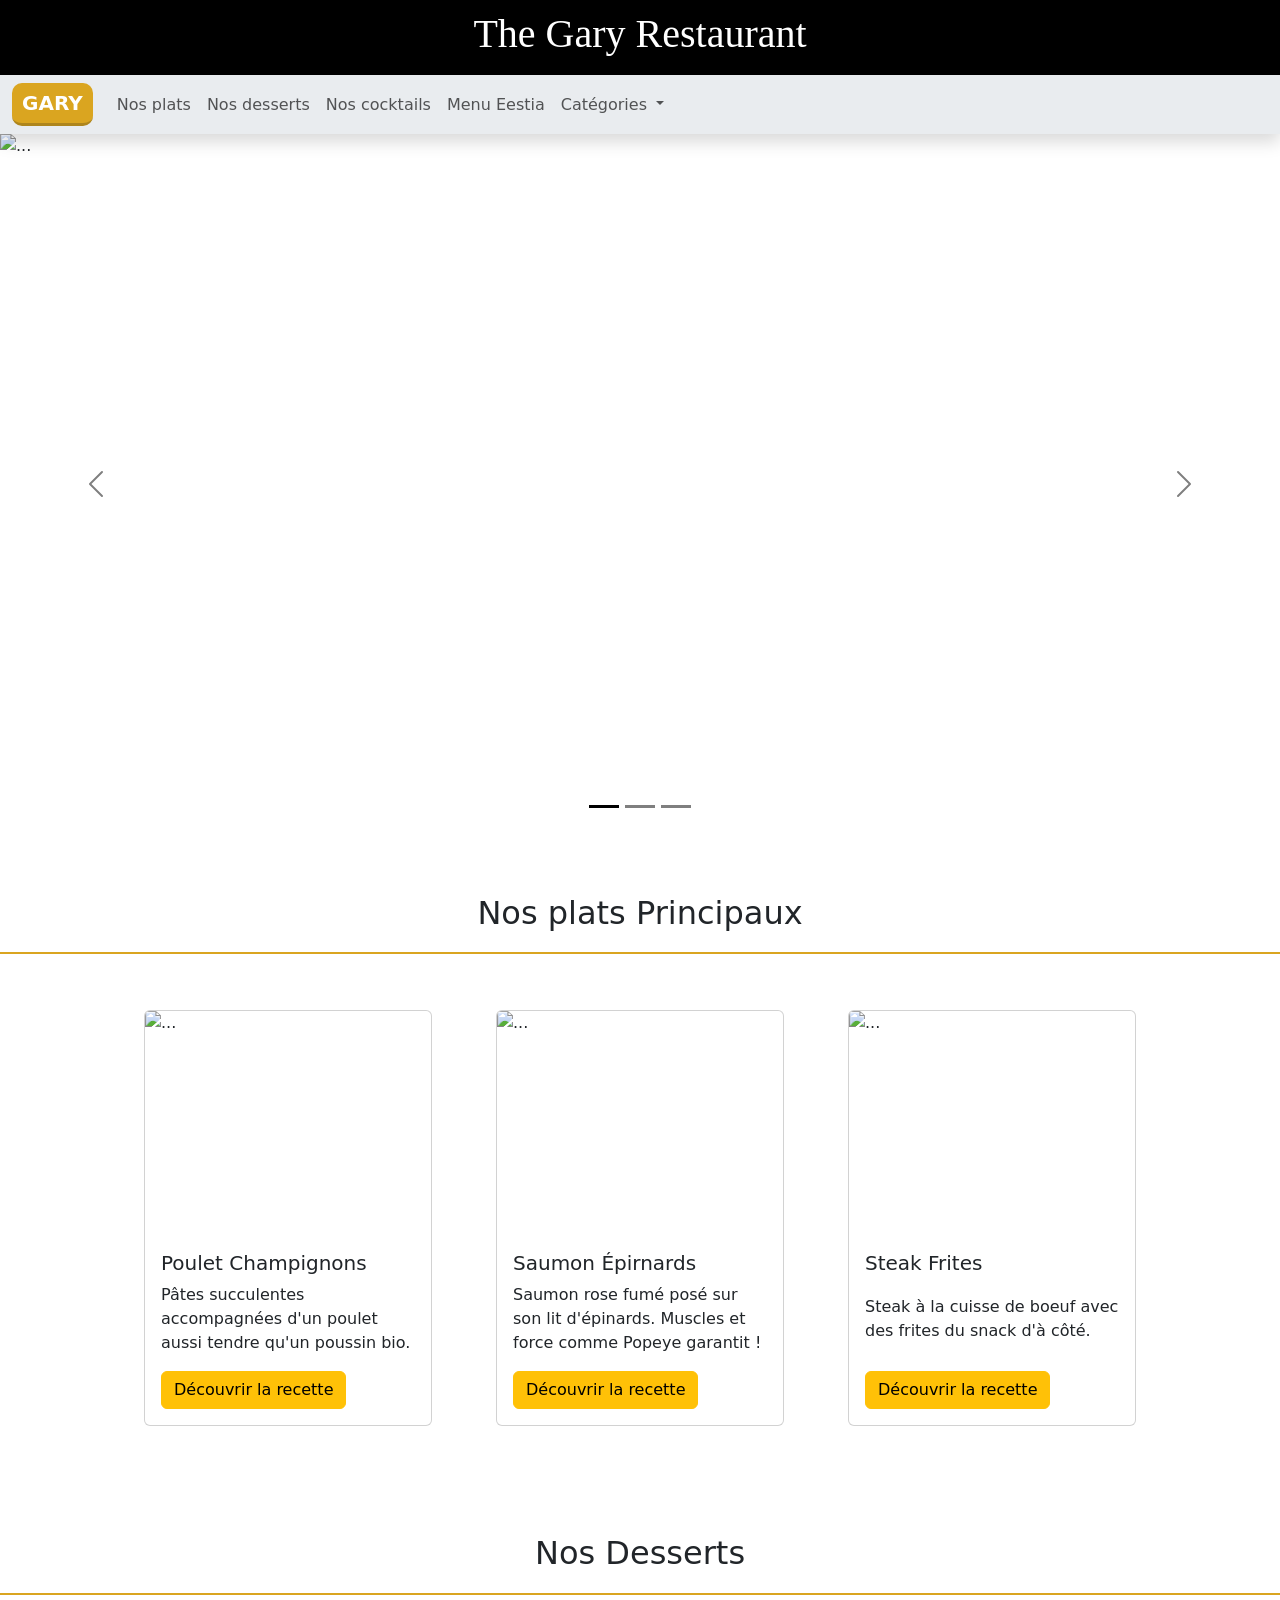
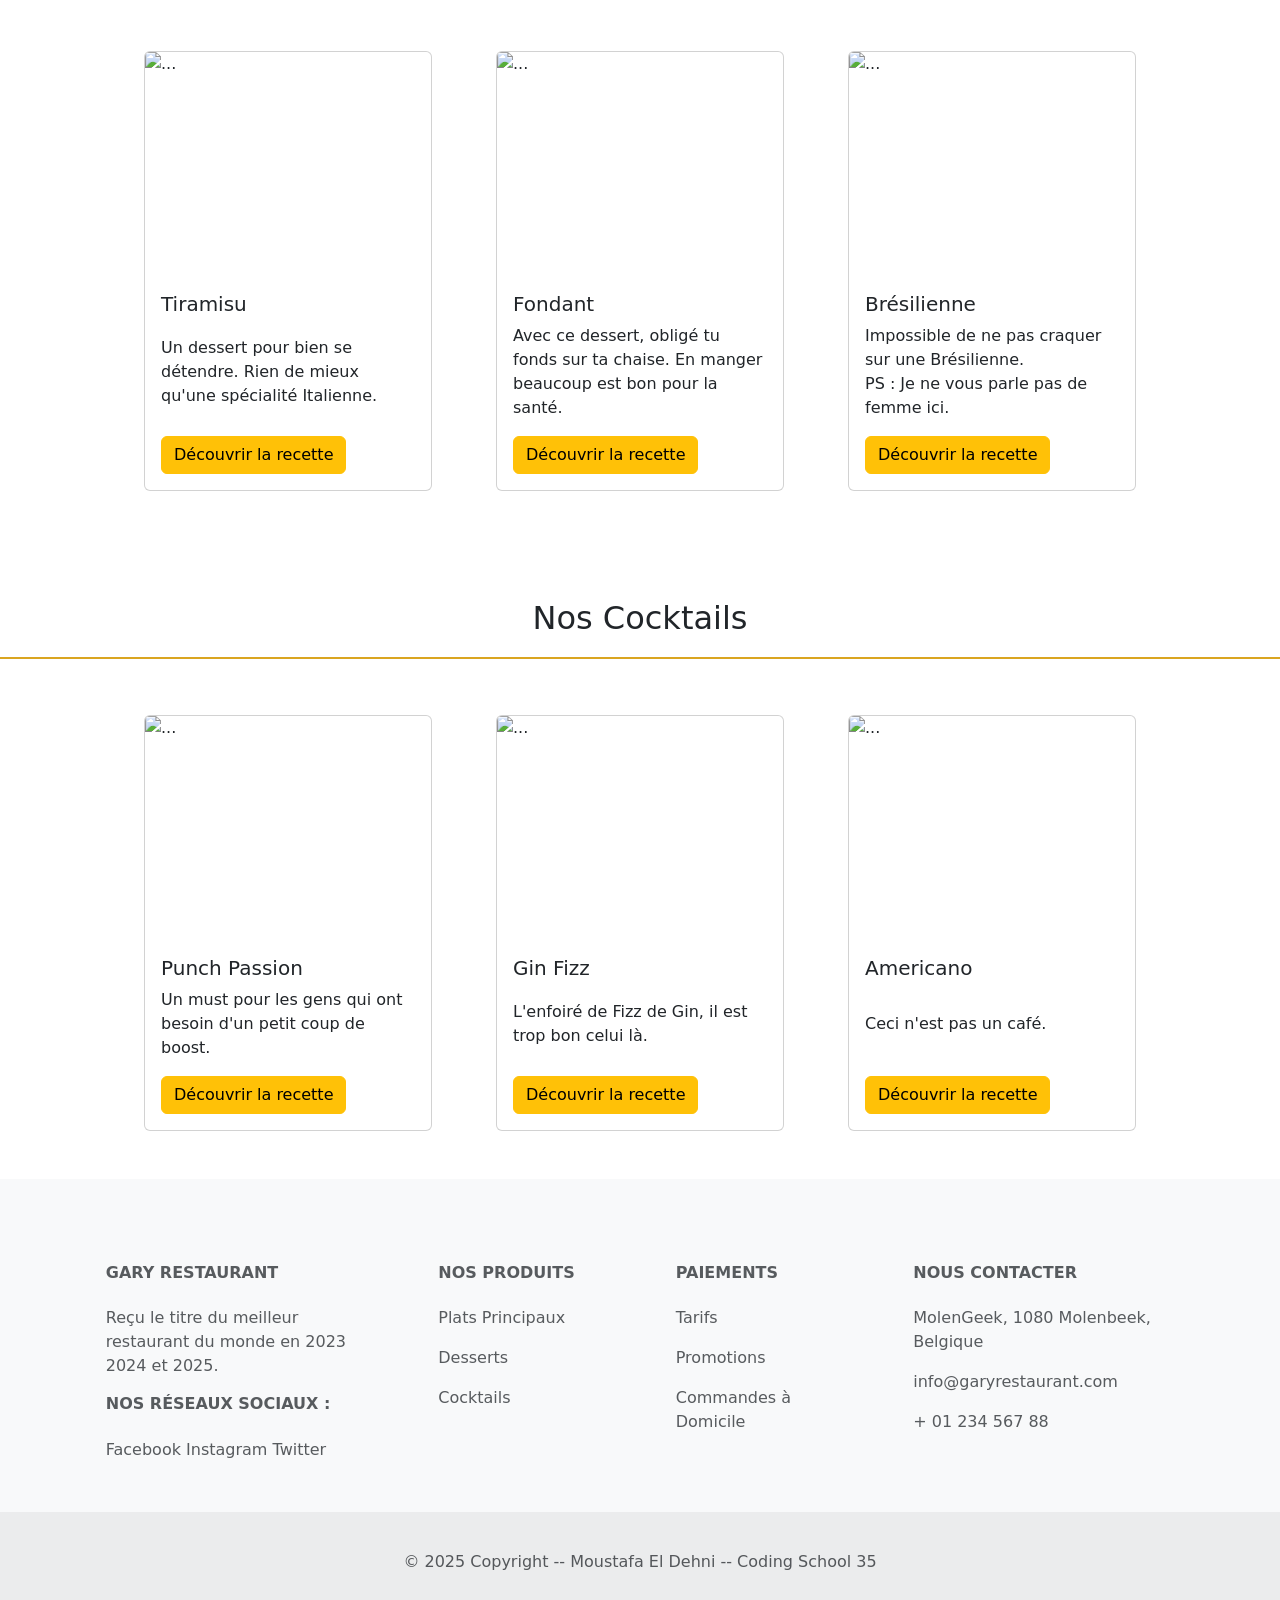
==== index.html @ 2e027260 "Recette avec JS 1" ====
<!DOCTYPE html>
<html lang="en">
<head>
    <meta charset="UTF-8">
    <meta name="viewport" content="width=device-width, initial-scale=1.0">
    <title>Document</title>
    <!-- Style CSS personnel -->
    <link rel="stylesheet" href="./style/style.css">
    <!-- Style CSS Bootstrap -->
    <link href="https://cdn.jsdelivr.net/npm/bootstrap@5.3.3/dist/css/bootstrap.min.css" rel="stylesheet" integrity="sha384-QWTKZyjpPEjISv5WaRU9OFeRpok6YctnYmDr5pNlyT2bRjXh0JMhjY6hW+ALEwIH" crossorigin="anonymous">
</head>
<body>
    <!-- Header -->
    <header id="header-haut">
        <h1>The Gary Restaurant</h1>
    </header>
    <!-- Nav -->
    <nav id="nav" class="navbar sticky-top navbar-expand-lg bg-body-secondary shadow">
        <div class="container-fluid">
          <a class="navbar-brand logo" href="#header-haut" id="logo">GARY</a>
          <button class="navbar-toggler" type="button" data-bs-toggle="collapse" data-bs-target="#navbarNavDropdown" aria-controls="navbarNavDropdown" aria-expanded="false" aria-label="Toggle navigation">
            <span class="navbar-toggler-icon"></span>
          </button>
          <div class="collapse navbar-collapse" id="navbarNavDropdown">
            <ul class="navbar-nav">
              <li class="nav-item">
                <a class="nav-link" aria-current="page" href="#titre-sections1">Nos plats</a>
              </li>
              <li class="nav-item">
                <a class="nav-link" href="#titre-sections2">Nos desserts</a>
              </li>
              <li class="nav-item">
                <a class="nav-link" href="#titre-sections3">Nos cocktails</a>
              </li>
              <li class="nav-item">
                <a class="nav-link" href="pages/Eestia_menu.html">Menu Eestia</a>
              </li>
              <li class="nav-item dropdown">
                <a class="nav-link dropdown-toggle" href="#" role="button" data-bs-toggle="dropdown" aria-expanded="false">
                  Catégories
                </a>
                <ul class="dropdown-menu">
                  <li><a class="dropdown-item" href="./pages/1platsprincipaux.html">Plats Principaux</a></li>
                  <li><a class="dropdown-item" href="./pages/2desserts.html">Desserts</a></li>
                  <li><a class="dropdown-item" href="./pages/3cocktails.html">Cocktails</a></li>
                </ul>
              </li>
            </ul>
          </div>
        </div>
    </nav>
    <!-- Section Héro - Carousel -->
    <section id="hero">
      <div id="carouselExampleDark" class="carousel carousel-dark slide">
        <div class="carousel-indicators">
          <button type="button" data-bs-target="#carouselExampleDark" data-bs-slide-to="0" class="active" aria-current="true" aria-label="Slide 1"></button>
          <button type="button" data-bs-target="#carouselExampleDark" data-bs-slide-to="1" aria-label="Slide 2"></button>
          <button type="button" data-bs-target="#carouselExampleDark" data-bs-slide-to="2" aria-label="Slide 3"></button>
        </div>
        <div class="carousel-inner">
          <div class="carousel-item active" data-bs-interval="10000">
            <img src="https://www.ithq.qc.ca/wp-content/uploads/2024/05/Resto_couple-mange-table-scaled.jpg" height="700px" class="d-block w-100" alt="...">
          </div>
          <div class="carousel-item" data-bs-interval="2000">
            <img src="https://www.datocms-assets.com/44717/1726070182-restauration-traditionnelle.jpg?auto=format&fit=clip&h=1024" height="700px" class="d-block w-100" alt="...">
          </div>
          <div class="carousel-item">
            <img src="https://techcrunch.com/wp-content/uploads/2015/08/shutterstock_237882754.jpg" height="700px" class="d-block w-100" alt="...">
          </div>
        </div>
        <button class="carousel-control-prev" type="button" data-bs-target="#carouselExampleDark" data-bs-slide="prev">
          <span class="carousel-control-prev-icon" aria-hidden="true"></span>
          <span class="visually-hidden">Previous</span>
        </button>
        <button class="carousel-control-next" type="button" data-bs-target="#carouselExampleDark" data-bs-slide="next">
          <span class="carousel-control-next-icon" aria-hidden="true"></span>
          <span class="visually-hidden">Next</span>
        </button>
      </div>
    </section>
    <!-- Première section Plats Principaux -->
     
    <h2 id="titre-sections1">Nos plats Principaux</h2>
    <section id="section1" class="d-flex justify-content-center section-gap flex-wrap py-5">
        <div class="card" style="width: 18rem;">
            <img src="https://www.cookwithcampbells.ca/wp-content/uploads/sites/24/assets/recipes/medium/medium_934.jpg" class="card-img-top taille-image" alt="...">
            <div class="card-body">
              <h5 class="card-title">Poulet Champignons</h5>
              <p class="card-text">Pâtes succulentes accompagnées d'un poulet aussi tendre qu'un poussin bio.</p>
              <a href="./pages/p1-poulet.html" class="btn btn-warning">Découvrir la recette</a>
            </div>
          </div>
          <div class="card" style="width: 18rem;">
            <img src="https://assets.afcdn.com/recipe/20170306/63091_w1024h768c1cx2880cy1920.webp" class="card-img-top taille-image" alt="...">
            <div class="card-body">
              <h5 class="card-title">Saumon Épirnards</h5>
              <p class="card-text">Saumon rose fumé posé sur son lit d'épinards. Muscles et force comme Popeye garantit !</p>
              <a href="./pages/p1-saumon.html" class="btn btn-warning">Découvrir la recette</a>
            </div>
          </div>
          <div class="card" style="width: 18rem;">
            <img src="https://www.test-achats.be/sante/-/media/ta-hline/images/home/food%20and%20nutrition/healthy%20food/news/2020-and-before/steak%20frites/steak-frites-134169762.jpg?rev=9423913f-3541-4020-94a4-6e630cea4dc5&hash=6212A6D6DBCD370029F85044B0C58248" class="card-img-top taille-image" alt="...">
            <div class="card-body">
              <h5 class="card-title">Steak Frites</h5>
              <p class="card-text">Steak à la cuisse de boeuf avec des frites du snack d'à côté.</p>
              <a href="./pages/p1-steak.html" class="btn btn-warning">Découvrir la recette</a>
            </div>
          </div>
    </section>
    <!-- Deuxième section Desserts -->
    <h2 id="titre-sections2">Nos Desserts</h2>
    <section id="section2" class="d-flex justify-content-center section-gap flex-wrap py-5">
        <div class="card" style="width: 18rem;">
            <img src="https://www.galbani.fr/wp-content/uploads/2017/07/Tiramisu-belge-800x600.jpeg" class="card-img-top taille-image" alt="...">
            <div class="card-body">
              <h5 class="card-title">Tiramisu</h5>
              <p class="card-text">Un dessert pour bien se détendre. Rien de mieux qu'une spécialité Italienne.</p>
              <a href="./pages/p2-tiramisu.html" class="btn btn-warning">Découvrir la recette</a>
            </div>
          </div>
          <div class="card" style="width: 18rem;">
            <img src="https://www.traiteurdeparis.co.uk/wp-content/uploads/Moelleux-chocolat-60g-mise-en-avant.jpg" class="card-img-top taille-image" alt="...">
            <div class="card-body">
              <h5 class="card-title">Fondant</h5>
              <p class="card-text">Avec ce dessert, obligé tu fonds sur ta chaise. En manger beaucoup est bon pour la santé.</p>
              <a href="./pages/p2-fondant.html" class="btn btn-warning">Découvrir la recette</a>
            </div>
          </div>
          <div class="card" style="width: 18rem;">
            <img src="https://www.cuisineactuelle.fr/imgre/fit/~1~cac~2018~09~25~1b118545-6aa9-4066-a6cb-57c66113666a.jpeg/650x365/quality/80/crop-from/center/tarte-bresilienne.jpeg" class="card-img-top taille-image" alt="...">
            <div class="card-body">
              <h5 class="card-title">Brésilienne</h5>
              <p class="card-text">Impossible de ne pas craquer sur une Brésilienne.<br> PS : Je ne vous parle pas de femme ici.</p>
              <a href="./pages/p2-bresilienne.html" class="btn btn-warning">Découvrir la recette</a>
            </div>
          </div>
    </section>
    <!-- Troisième section Cocktails -->
    <h2 id="titre-sections3">Nos Cocktails</h2>
    <section id="section3" class="d-flex justify-content-center section-gap flex-wrap py-5">
        <div class="card" style="width: 18rem;">
            <img src="https://www.1001cocktails.com/wp-content/uploads/1001cocktails/2023/03/118752_origin.jpg" class="card-img-top taille-image" alt="...">
            <div class="card-body">
              <h5 class="card-title">Punch Passion</h5>
              <p class="card-text">Un must pour les gens qui ont besoin d'un petit coup de boost.</p>
              <a href="./pages/p3-passion.html" class="btn btn-warning">Découvrir la recette</a>
            </div>
          </div>
          <div class="card" style="width: 18rem;">
            <img src="https://www.1001cocktails.com/wp-content/uploads/1001cocktails/2018/06/shutterstock_2181241651-scaled.jpg" class="card-img-top taille-image" alt="...">
            <div class="card-body">
              <h5 class="card-title">Gin Fizz</h5>
              <p class="card-text"> L'enfoiré de Fizz de Gin, il est trop bon celui là.</p>
              <a href="./pages/p3-fizz.html" class="btn btn-warning">Découvrir la recette</a>
            </div>
          </div>
          <div class="card" style="width: 18rem;">
            <img src="https://www.1001cocktails.com/wp-content/uploads/1001cocktails/2023/03/81649_origin-scaled-768x1152.jpg" class="card-img-top taille-image" alt="...">
            <div class="card-body">
              <h5 class="card-title">Americano</h5>
              <p class="card-text">Ceci n'est pas un café.</p>
              <a href="./pages/p3-americano.html" class="btn btn-warning">Découvrir la recette</a>
            </div>
          </div>
    </section>
    <!-- Footer -->
    <!-- Footer -->
    <footer class="text-center text-lg-start bg-body-tertiary text-muted">
      <!-- Section: Links  -->
      <section class="">
        <div class="container text-center text-md-start mt-5">
          <!-- Grid row -->
          <div class="row mt-3">
            <!-- Grid column -->
            <div class="col-md-3 col-lg-4 col-xl-3 mx-auto mb-4">
              <!-- Content -->
              <h6 class="text-uppercase fw-bold mb-4">Gary Restaurant</h6>
              <p>
                Reçu le titre du meilleur restaurant du monde en 2023 2024 et 2025.
              </p>
              <h6 class="text-uppercase fw-bold mb-4">Nos réseaux sociaux :</h6>
              <p><a class="text-reset" href="https://www.facebook.com/">Facebook</a> <a class="text-reset" href="https://www.instagram.com/">Instagram</a> <a class="text-reset" href="https://x.com/">Twitter</a></p>
            </div>
            <!-- Grid column -->

            <!-- Grid column -->
            <div class="col-md-2 col-lg-2 col-xl-2 mx-auto mb-4">
              <!-- Links -->
              <h6 class="text-uppercase fw-bold mb-4">
                Nos produits
              </h6>
              <p>
                <a href="#titre-sections1" class="text-reset">Plats Principaux</a>
              </p>
              <p>
                <a href="#titre-sections2" class="text-reset">Desserts</a>
              </p>
              <p>
                <a href="#titre-sections3" class="text-reset">Cocktails</a>
              </p>
            </div>
            <!-- Grid column -->

            <!-- Grid column -->
            <div class="col-md-3 col-lg-2 col-xl-2 mx-auto mb-4">
              <!-- Links -->
              <h6 class="text-uppercase fw-bold mb-4">
                Paiements
              </h6>
              <p>
                <a href="./pages/tarifs-promo-commandes.html" class="text-reset">Tarifs</a>
              </p>
              <p>
                <a href="./pages/tarifs-promo-commandes.html" class="text-reset">Promotions</a>
              </p>
              <p>
                <a href="./pages/tarifs-promo-commandes.html" class="text-reset">Commandes à Domicile</a>
              </p>
            </div>
            <!-- Grid column -->

            <!-- Grid column -->
            <div class="col-md-4 col-lg-3 col-xl-3 mx-auto mb-md-0 mb-4">
              <!-- Links -->
              <h6 class="text-uppercase fw-bold mb-4">Nous Contacter</h6>
              <p> MolenGeek, 1080 Molenbeek, Belgique</p>
              <p>
                info@garyrestaurant.com
              </p>
              <p>+ 01 234 567 88</p>
            </div>
            <!-- Grid column -->
          </div>
          <!-- Grid row -->
        </div>
      </section>
      <!-- Section: Links  -->

      <!-- Copyright -->
      <div class="text-center p-4" style="background-color: rgba(0, 0, 0, 0.05);">
        © 2025 Copyright - 
        <a class="text-reset" href="https://mdbootstrap.com/">- Moustafa El Dehni -- Coding School 35</a>
      </div>
      <!-- Copyright -->
     
    </footer>
    <!-- Script JS -->
    <script src="https://cdn.jsdelivr.net/npm/bootstrap@5.3.3/dist/js/bootstrap.bundle.min.js" integrity="sha384-YvpcrYf0tY3lHB60NNkmXc5s9fDVZLESaAA55NDzOxhy9GkcIdslK1eN7N6jIeHz" crossorigin="anonymous"></script>
    <script src="./js/main.js"></script>
</body>
</html>
---- style/style.css ----
body {
    margin: 0;
    padding: 0;
}

header {
    background-color: black;
    height: 75px;
    align-content: center;
    text-align: center;
    color: white;
    font-family: Cambria, Cochin, Georgia, Times, 'Times New Roman', serif;
}

/* nav */

#logo {
    color: white;
}

.logo {
    background-color: goldenrod;
    padding-left: 10px;
    padding-right: 10px;
    border-radius: 10px;
    font-weight: bold;
    border-bottom: 3px solid rgb(174, 133, 28);
}

.logo:hover {
    background-color: goldenrod;
    border: none;
    border-top: 3px solid rgb(174, 133, 28);
}

/* DEBUT HERO */

#hero img {
    object-fit: cover;
}

/* SECTION 1 */

#section-tarifs-promo {
    display: flex;
    flex-direction: column;
    justify-content: center;
    align-items: center;
    height: 500px;
}

.section-gap {
    gap: 5%;
}

.taille-image {
    height: 14rem;
    object-fit: cover;
}

section > div > .card-body {
    display: flex;
    flex-direction: column;
    justify-content: space-between;
    align-items: start;
}

#titre-sections1 {
    text-align: center;
    padding-top: 60px;
    border-bottom: 2px solid goldenrod;
    padding-bottom: 20px;
}
#titre-sections2 {
    text-align: center;
    padding-top: 60px;
    border-bottom: 2px solid goldenrod;
    padding-bottom: 20px;
}
#titre-sections3 {
    text-align: center;
    padding-top: 60px;
    border-bottom: 2px solid goldenrod;
    padding-bottom: 20px;
}

/* DEBUT FOOTER */

footer {
    background-color: black;
    color: white;
}

footer a {
    color: rgb(129, 129, 129);
    text-decoration: none;
}

footer > div {
    display: flex;
    justify-content: center;
    align-items: center;
    height: 100px;
}

footer > div > p {
    text-align: center;
    align-content: center;
}

#bloc-socials {
    display: flex;
    flex-direction: column;
    justify-content: center;
    width: 30%;
    border-right: 1px solid gray;
}

#soustitre-socials {
    display: flex;
    justify-content: center;
}

#socials {
    display: flex;
    justify-content: center;
    gap: 20px;
}

#bloc-prix {
    display: flex;
    flex-direction: column;
    justify-content: center;
    align-items: center;
    width: 30%;
}

#soustitre-prix {
    display: flex;
    justify-content: center;
}

#liste-prix {
    display: flex;
    flex-direction: column;
    justify-content: center;
    align-items: left;
}

footer > section {
    display: flex;
    flex-direction: column;
    justify-content: center;
    align-items: center;
}

footer section {
    padding-top: 20px;
    padding-bottom: 10px;
    height: fit-content;
    display: flex;
    flex-direction: row;
    justify-content: center;
    align-items: center;
    gap: 20px;
}

#liste-prix {
    display: flex;
    flex-direction: column;
}

/* FIN DU FOOTER */
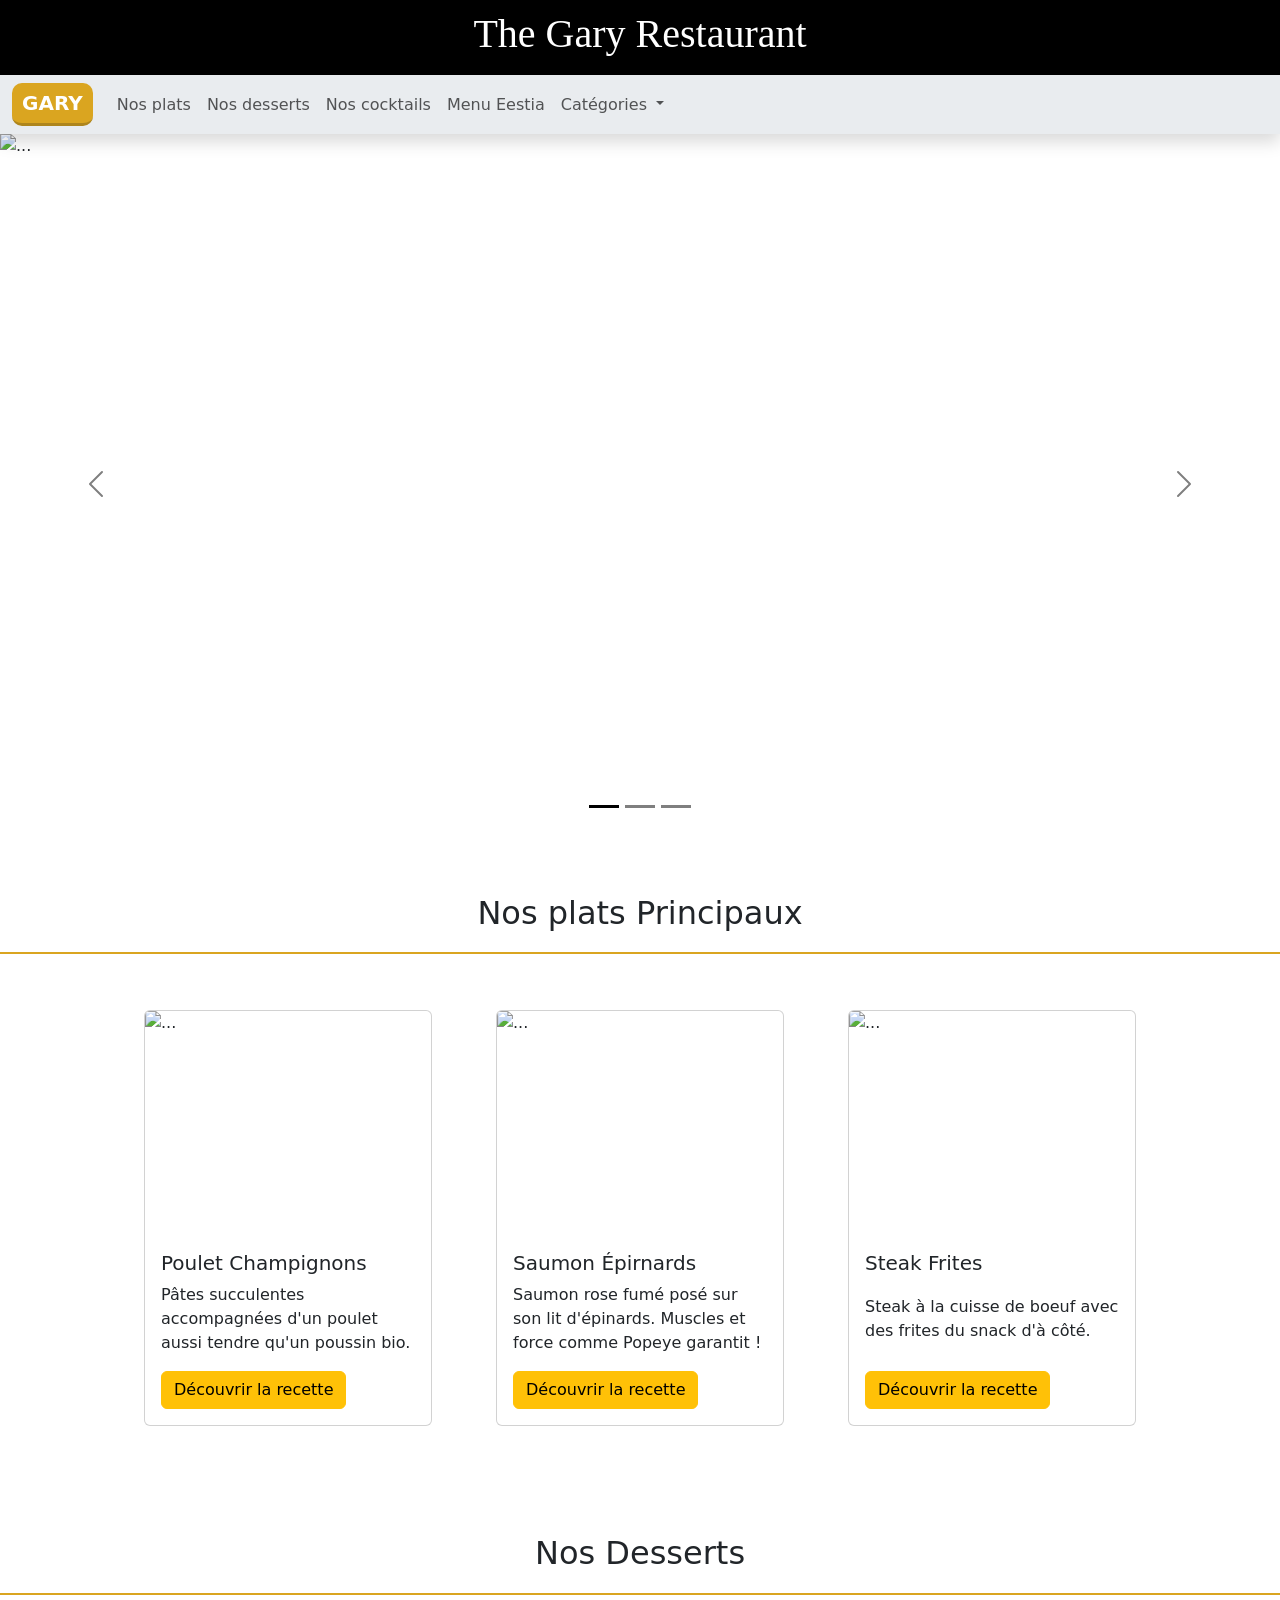
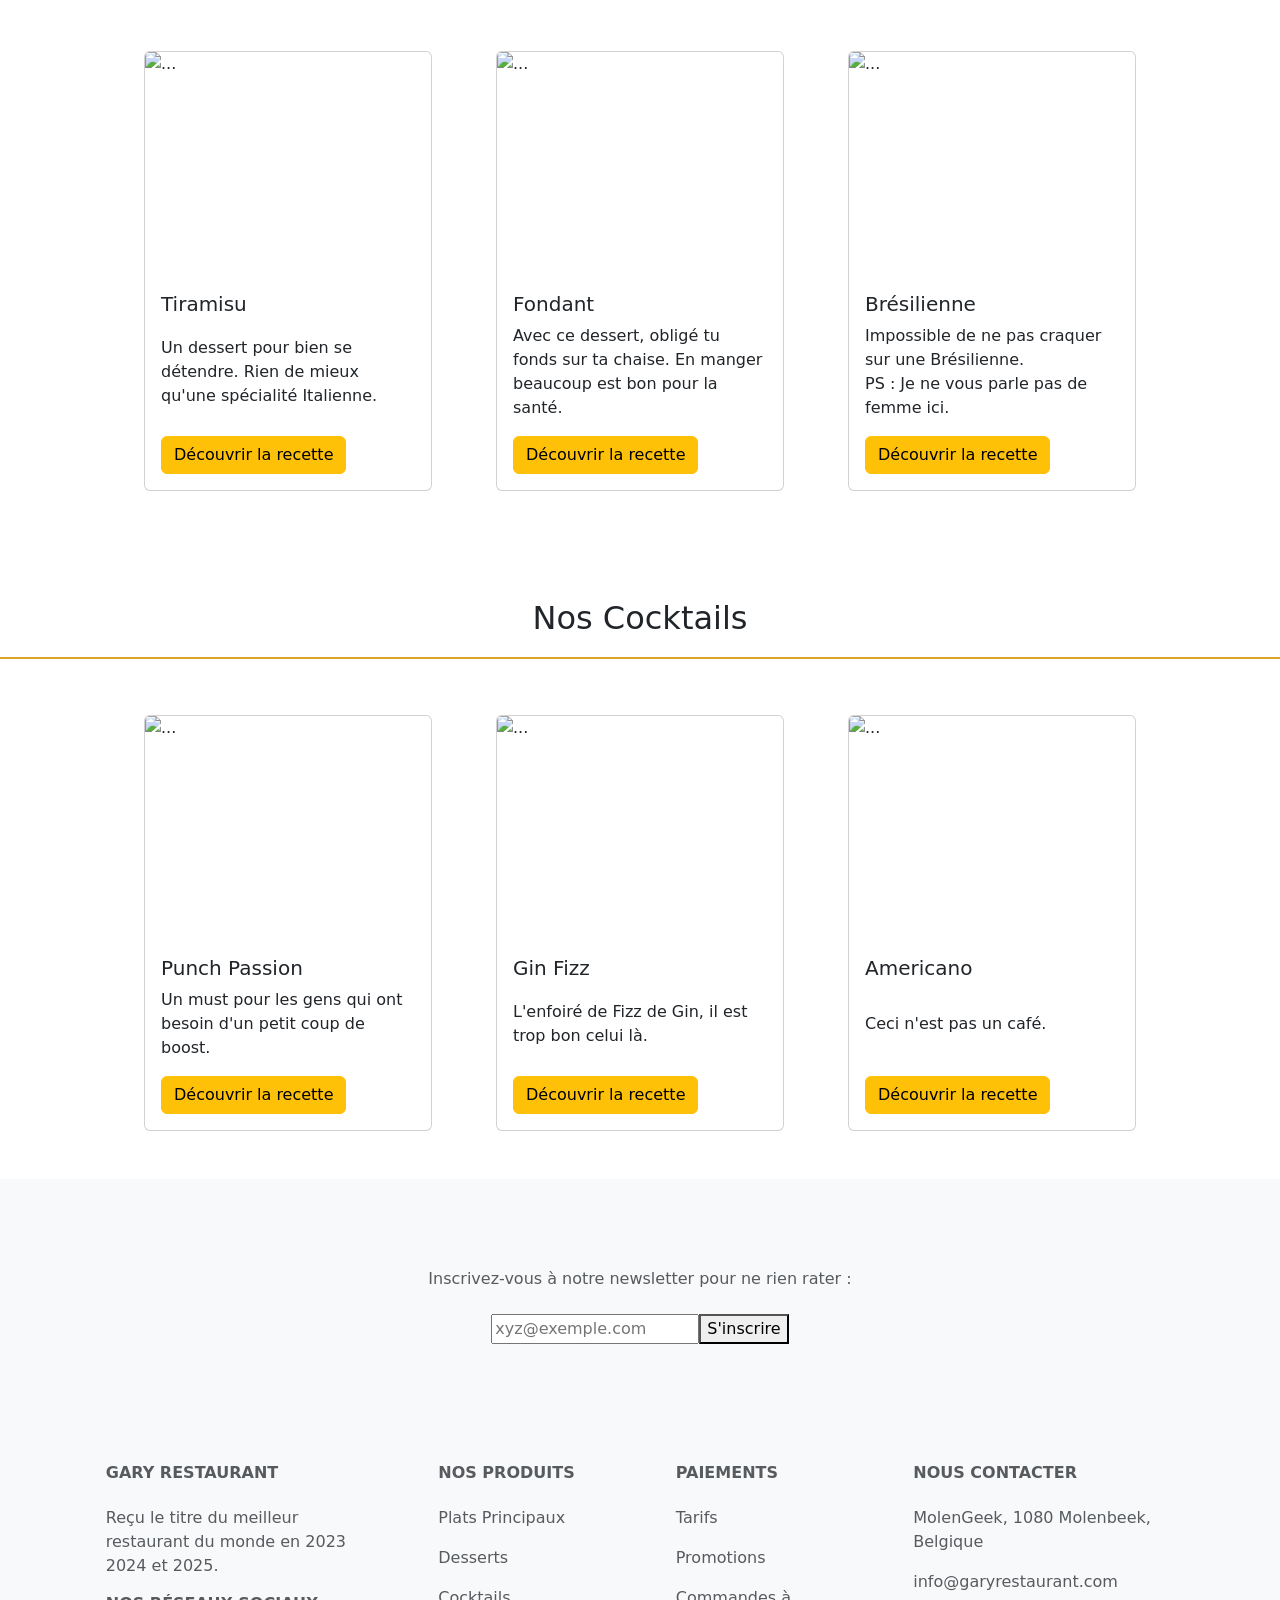
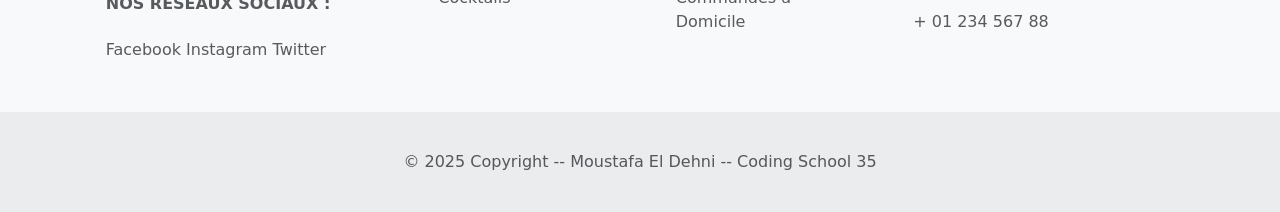
==== commit 75209ccd: "Devoir presque terminé" ====
--- a/index.html
+++ b/index.html
@@ -87,7 +87,7 @@
             <div class="card-body">
               <h5 class="card-title">Poulet Champignons</h5>
               <p class="card-text">Pâtes succulentes accompagnées d'un poulet aussi tendre qu'un poussin bio.</p>
-              <a href="./pages/p1-poulet.html" class="btn btn-warning">Découvrir la recette</a>
+              <a class="btn btn-warning">Découvrir la recette</a>
             </div>
           </div>
           <div class="card" style="width: 18rem;">
@@ -95,7 +95,7 @@
             <div class="card-body">
               <h5 class="card-title">Saumon Épirnards</h5>
               <p class="card-text">Saumon rose fumé posé sur son lit d'épinards. Muscles et force comme Popeye garantit !</p>
-              <a href="./pages/p1-saumon.html" class="btn btn-warning">Découvrir la recette</a>
+              <a class="btn btn-warning">Découvrir la recette</a>
             </div>
           </div>
           <div class="card" style="width: 18rem;">
@@ -103,7 +103,7 @@
             <div class="card-body">
               <h5 class="card-title">Steak Frites</h5>
               <p class="card-text">Steak à la cuisse de boeuf avec des frites du snack d'à côté.</p>
-              <a href="./pages/p1-steak.html" class="btn btn-warning">Découvrir la recette</a>
+              <a class="btn btn-warning">Découvrir la recette</a>
             </div>
           </div>
     </section>
@@ -166,6 +166,13 @@
     <!-- Footer -->
     <!-- Footer -->
     <footer class="text-center text-lg-start bg-body-tertiary text-muted">
+      <div class="boxNewsletter">
+        <span>Inscrivez-vous à notre newsletter pour ne rien rater :</span>
+      </div>
+      <div class="boxNewsletterInput">
+        <input type="text" placeholder="xyz@exemple.com" id="emailInput">
+        <button id="emailButton">S'inscrire</button>
+      </div>
       <!-- Section: Links  -->
       <section class="">
         <div class="container text-center text-md-start mt-5">
--- a/style/style.css
+++ b/style/style.css
@@ -170,5 +170,11 @@
     flex-direction: column;
 }
 
+.boxNewsletter > span {
+    margin: 0;
+    padding: 0;
+    margin-top: 100px;
+}
+
 /* FIN DU FOOTER */
 
